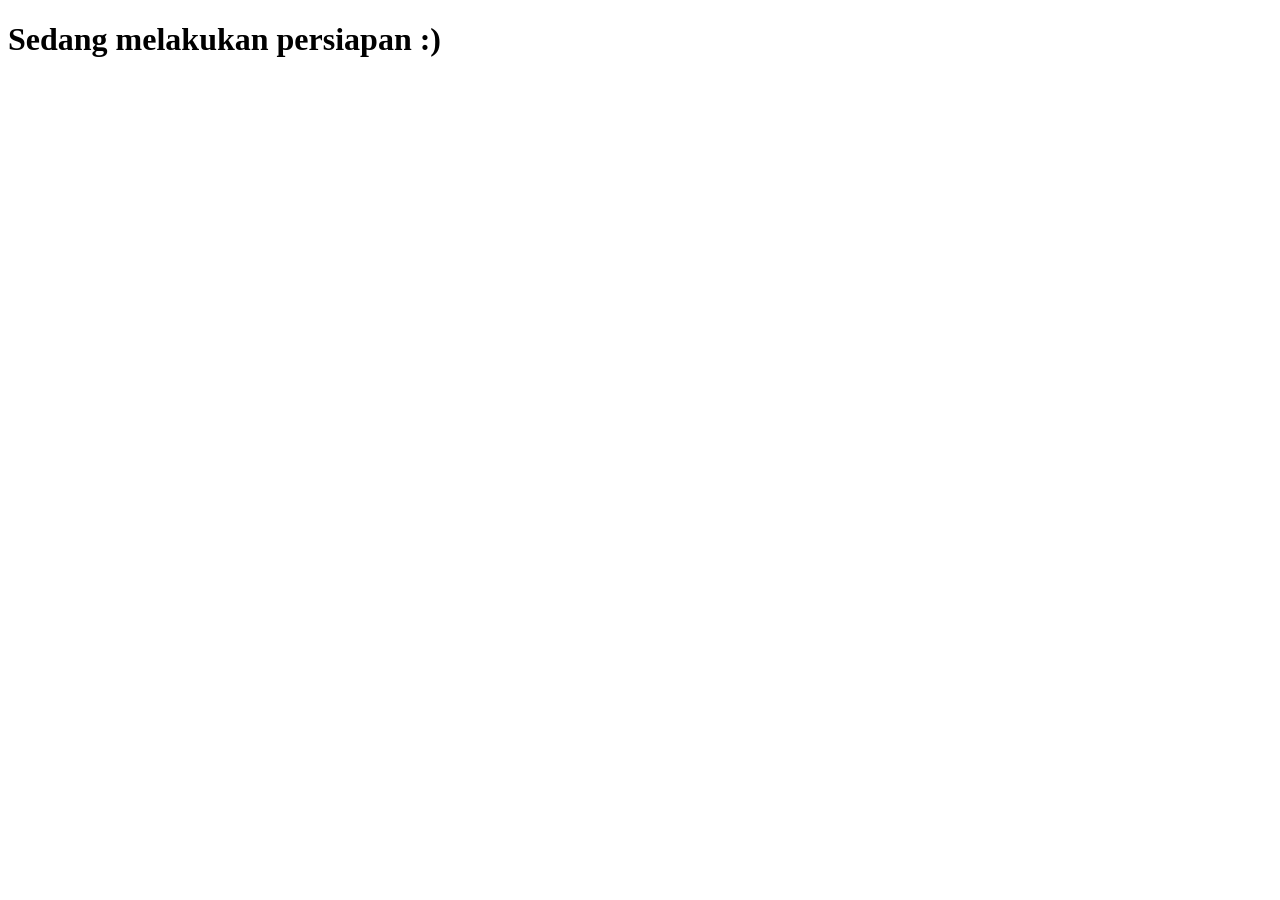
==== other/animoe/index.html @ 71cdceb8 "Add files via upload" ====
<!DOCTYPE html>
<html lang="en">
<head>
    <meta charset="UTF-8">
    <meta http-equiv="X-UA-Compatible" content="IE=edge">
    <meta name="viewport" content="width=device-width, initial-scale=1.0">
    <title>New ANIMOE</title>
</head>
<body>
    <h1>Sedang melakukan persiapan :)</h1>
</body>
</html>
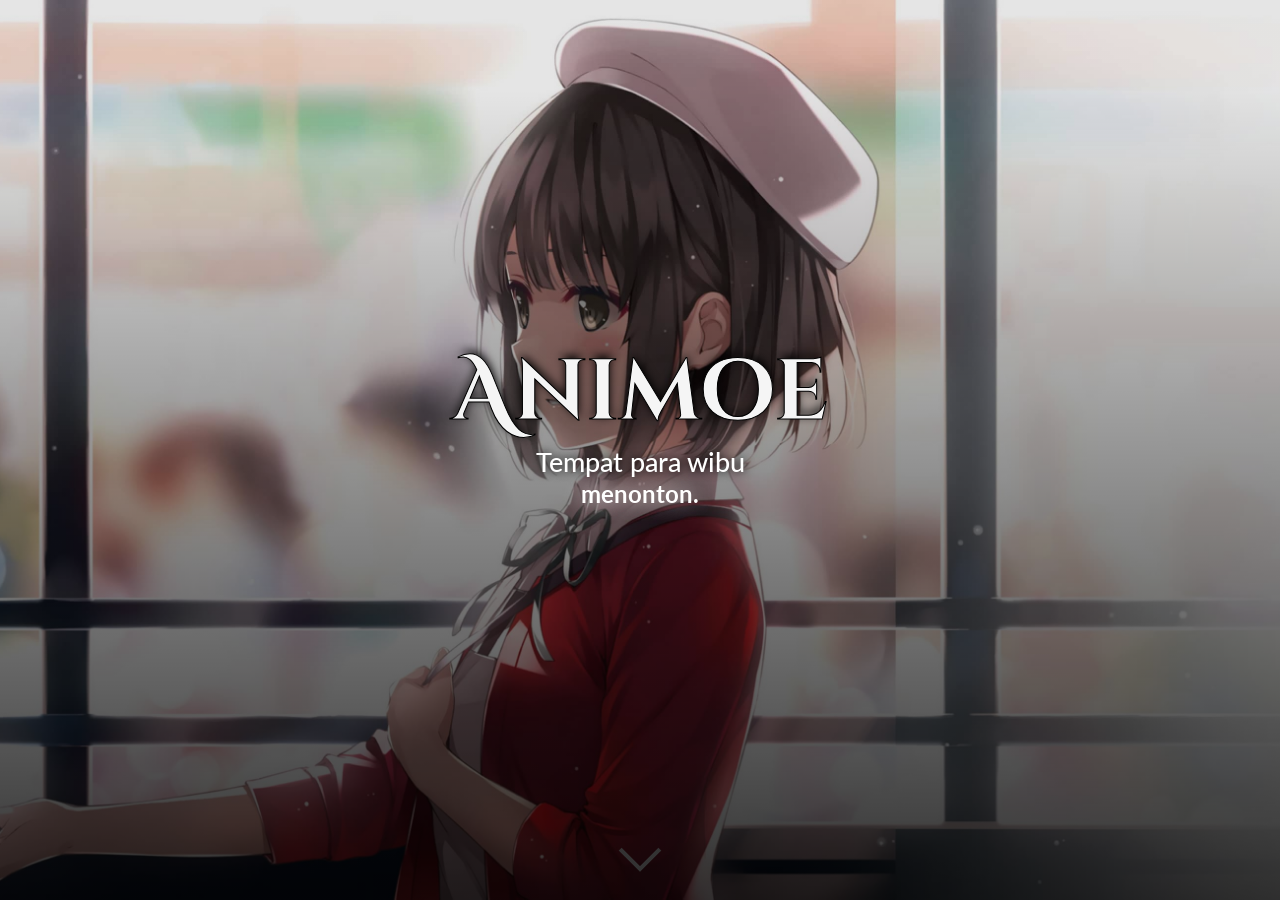
==== commit dbb46bf4: "Add files via upload" ====
--- a/other/animoe/index.html
+++ b/other/animoe/index.html
@@ -1,12 +1,137 @@
-<!DOCTYPE html>
-<html lang="en">
-<head>
-    <meta charset="UTF-8">
-    <meta http-equiv="X-UA-Compatible" content="IE=edge">
-    <meta name="viewport" content="width=device-width, initial-scale=1.0">
-    <title>New ANIMOE</title>
-</head>
-<body>
-    <h1>Sedang melakukan persiapan :)</h1>
-</body>
+<!DOCTYPE html>
+<html lang="id">
+    <head>
+        <meta charset="UTF-8">
+        <meta http-equiv="X-UA-Compatible" content="IE=edge">
+        <meta name="viewport" content="width=device-width, height=device-height, initial-scale=1, user-scalable=no">
+        <meta name="description" content="Nonton anime dan lagu-lagu jejepangan dengan kualitas tinggi tanpa bayar.">
+        <meta name="apple-mobile-web-app-capable" content="yes">
+        <meta name="mobile-web-app-capable" content="yes">
+        <meta name="keywords" content="animoe">
+        <meta name="theme-color" content="#423F3E">
+        <link rel="shortcut icon" href="https://cdn.discordapp.com/attachments/800026280204304424/1061979647094554685/Frame_2.png">
+        <link rel="preconnect" href="https://fonts.googleapis.com"><link rel="preconnect" href="https://fonts.gstatic.com" crossorigin><link href="https://fonts.googleapis.com/css2?family=Cinzel+Decorative:wght@700&family=Lato&display=swap" rel="stylesheet">
+        <link rel="stylesheet" href="https://cdn.jsdelivr.net/npm/bootstrap@5.2.3/dist/css/bootstrap.min.css">
+        <link rel="stylesheet" href="https://cdn.jsdelivr.net/npm/bootstrap-icons@1.10.3/font/bootstrap-icons.css">
+        <link rel="stylesheet" href="main.css">
+        <link rel="stylesheet" href="index.css">
+        <link rel="stylesheet" href="animista.css">
+        <link rel="stylesheet" href="common.css">
+        <link rel="stylesheet" href="text.css">
+        <meta property="og:site_name" content="Animoe Stream Service">
+        <meta property="og:type" content="website">
+        <meta property="og:url" content="https://animoe.my.id/">
+        <meta property="og:title" content="Layanan Streaming Gratis - Nonton anime, dengar lagu, dan unduh.">
+        <meta property="og:description" content="animoe.my.id adalah layanan kecil baru untuk menonton anime takarir Indonesia, dengar lagu-lagu jejepangan yang viral, ataupun unduh media. Semua media pada animoe.my.id berkualitas tinggi.">
+        <meta property="og:image" content="https://tarokeitaro.github.io/other/animoe/ogimage.png">
+        <meta name="twitter:image" content="https://tarokeitaro.github.io/other/animoe/ogimage.png">
+        <title>Animoe - streaming gratis tanpa batas</title>
+    </head>
+    <body>
+      <!-- <nav id="nav-main">
+        <ul class="opr-nav">
+          <li><a data-target="1">first</a></li>
+          <li><a data-target="2">second</a></li>
+          <li><a data-target="3">third</a></li>
+          <li><a data-target="4">fourth</a></li>
+        </ul>
+      </nav> -->
+      <div class="opr-container">
+        <div class="opr-page opr-current first" data-target="1">
+          <div class="container-fluid page-center home-fix overlay-dark-transparent" onmousedown="return false" onselectstart="return false" oncontextmenu="return false" onkeydown="return false">
+            <div class="home-text">
+              <h1 class="tracking-in-contract-bck-top" translate="no">Animoe</h1>
+              <h3 class="home-text-color-fix">Tempat para wibu</h3>
+              <div class="text mt-2">
+                <h3 class="center mt-2">
+                  <span class="words-wrapper">
+                    <b class="is-hidden">bersenang-senang.</b>
+                    <b class="is-hidden">mendegar lagu.</b>
+                    <b class="is-hidden">berkumpul.</b>
+                    <b class="is-visible">menonton.</b>
+                  </span>
+                </h3>
+              </div>
+            </div>
+          </div>
+          <div class="opr-next"></div>
+        </div>
+        
+        <div class="opr-page mobile-no-refresh second page-center" data-target="2">
+          <div class="container-fluid page-center">
+            <h3 translate="no" onmousedown="return false" onselectstart="return false" oncontextmenu="return false" onkeydown="return false">Menu</h3>
+            <div class="d-flex justify-content-evenly flex-wrap">
+                <div class="p-2">
+                    <div class="card card-width">
+                        <img src="https://tarokeitaro.github.io/other/animoe/card1.png" class="card-img" alt="">
+                        <div class="card-img-overlay">
+                            <div class="overlay rounded">
+                                <div class="text-body" onmousedown="return false" onselectstart="return false" oncontextmenu="return false" onkeydown="return false">
+                                    <h5 class="card-title" translate="no">Jellyfin</h5>
+                                    <p class="card-text">Nonton dan dengar lagu secara streaming di semua platform.</p>
+                                    <a href="https://stream.animoe.my.id/" class="btn btn-sm btn-primary mt-2">Buka sekarang</a>
+                                </div>
+                            </div>
+                        </div>
+                      </div>
+                </div>
+
+                <div class="p-2">
+                    <div class="card card-width">
+                        <img src="https://tarokeitaro.github.io/other/animoe/card2.png" class="card-img" alt="">
+                        <div class="card-img-overlay">
+                            <div class="overlay rounded">
+                                <div class="text-body" onmousedown="return false" onselectstart="return false" oncontextmenu="return false" onkeydown="return false">
+                                    <h5 class="card-title">Cloud Storage</h5>
+                                    <p class="card-text">Donwload media file yang ada di repositori media animoe.</p>
+                                    <a href="https://cloud.animoe.my.id/" class="btn btn-sm btn-primary mt-2">Buka sekarang</a>
+                                </div>
+                            </div>
+                        </div>
+                      </div>
+                </div>
+              </div>
+        </div>
+        <img class="megumi1" src="https://cdn.discordapp.com/attachments/800026280204304424/1061905747677548584/iu.png" alt="megumi">
+          <div class="container-fluid halaman"><code onmousedown="return false" onselectstart="return false" oncontextmenu="return false" onkeydown="return false">Halaman 1 dari 3</code></div>
+          <div class="opr-next"></div>
+        </div>
+        
+        <div class="opr-page mobile-no-refresh third page-center" data-target="3">
+          <div class="container page-center">
+            <h3 translate="no" onmousedown="return false" onselectstart="return false" oncontextmenu="return false" onkeydown="return false">Donasi</h3>
+            <div class="donasi">
+              <div class="trakteer-top">
+                <strong onmousedown="return false" onselectstart="return false" oncontextmenu="return false" onkeydown="return false">Dukung animoe agar server tetap berjalan :)</strong>
+                <iframe class="donasi-iframe rounded mb-3 donasi-iframe-fix"src="https://stream.trakteer.id/top-supporter-default.html?ts_font=Lato&ts_1_clr1=rgba%28255%2C+145%2C+152%2C+1%29&ts_1_clr2=rgba%28255%2C+111%2C+121%2C+1%29&ts_1_clr3=rgba%28254%2C+161%2C+191%2C+1%29&ts_1_clr4=rgba%28244%2C+217%2C+231%2C+1%29&ts_sortby=unit&ts_customtitle=Donatur+ANIMOE&key=trstream-SnoPLzqsUoyJns8MIF1I" scrolling="no"></iframe>
+                <a href="https://trakteer.id/kurikuri" class="btn btn-sm btn-donasi">Klik di sini!</a>
+              </div>
+              <img class="rounded trakteer-qrcode" src="https://cdn.discordapp.com/attachments/800026280204304424/1061916792471171132/trakteer-qrcode.jpeg" alt="">
+            </div>
+          </div>
+        <img class="megumi2" src="https://cdn.discordapp.com/attachments/800026280204304424/1061907356742590484/image.png" alt="megumi juga">
+          <div class="container-fluid halaman"><code onmousedown="return false" onselectstart="return false" oncontextmenu="return false" onkeydown="return false">Halaman 2 dari 3</code></div>
+          <div class="opr-next"></div>
+        </div>
+        
+        <div class="opr-page mobile-no-refresh fourth page-center" data-target="4">
+          <div class="page-center">
+            <h3>animoe.my.id</h3>
+            <p>Copyright &copy; 2023</p>
+            <p class="socmed mt-1">Ikuti kami di &nbsp;&nbsp;&nbsp;
+                          <a href="https://www.instagram.com/animoe.tv/" type="button"><i class="bi bi-instagram"></i></a>&nbsp;&nbsp;&nbsp;&nbsp;
+                          <a href="" type="button" aria-disabled="true"><i class="bi bi-facebook"></i></a>&nbsp;&nbsp;&nbsp;&nbsp
+                          <a href="" type="button" aria-disabled="true"><i class="bi bi-twitter"></i></a></p>
+                        </div>
+            <img class="megumi3" src="https://cdn.discordapp.com/attachments/800026280204304424/1061962370580217906/ui.png" alt="love megumi">
+          <div class="container-fluid halaman"><code onmousedown="return false" onselectstart="return false" oncontextmenu="return false" onkeydown="return false">Halaman 3 dari 3</code></div>
+          <p>&nbsp;</p>
+        </div>
+      </div>
+      <script src="https://ajax.googleapis.com/ajax/libs/jquery/2.1.1/jquery.min.js"></script> 
+      <script src="jquery.touchSwipe.min.js"></script> 
+      <script src="opr.js"></script>
+      <script src="https://cdnjs.cloudflare.com/ajax/libs/jquery/2.1.3/jquery.min.js"></script>
+      <script src="text.js"></script>
+      </body>
 </html>
--- a/other/animoe/main.css
+++ b/other/animoe/main.css
@@ -0,0 +1,177 @@
+@import url(http://fonts.googleapis.com/css?family=Roboto+Slab:400,300,100,700);
+/* line 5, ../../../../../Library/Ruby/Gems/2.0.0/gems/compass-core-1.0.1/stylesheets/compass/reset/_utilities.scss */
+html, body, div, span, applet, object, iframe,
+h1, h2, h3, h4, h5, h6, p, blockquote, pre,
+a, abbr, acronym, address, big, cite, code,
+del, dfn, em, img, ins, kbd, q, s, samp,
+small, strike, strong, sub, sup, tt, var,
+b, u, i, center,
+dl, dt, dd, ol, ul, li,
+fieldset, form, label, legend,
+table, caption, tbody, tfoot, thead, tr, th, td,
+article, aside, canvas, details, embed,
+figure, figcaption, footer, header, hgroup,
+menu, nav, output, ruby, section, summary,
+time, mark, audio, video {
+  margin: 0;
+  padding: 0;
+  border: 0;
+  vertical-align: baseline;
+}
+
+/* line 22, ../../../../../Library/Ruby/Gems/2.0.0/gems/compass-core-1.0.1/stylesheets/compass/reset/_utilities.scss */
+html {
+  line-height: 1;
+}
+
+/* line 24, ../../../../../Library/Ruby/Gems/2.0.0/gems/compass-core-1.0.1/stylesheets/compass/reset/_utilities.scss */
+ol, ul {
+  list-style: none;
+}
+
+/* line 26, ../../../../../Library/Ruby/Gems/2.0.0/gems/compass-core-1.0.1/stylesheets/compass/reset/_utilities.scss */
+table {
+  border-collapse: collapse;
+  border-spacing: 0;
+}
+
+/* line 28, ../../../../../Library/Ruby/Gems/2.0.0/gems/compass-core-1.0.1/stylesheets/compass/reset/_utilities.scss */
+caption, th, td {
+  text-align: left;
+  font-weight: normal;
+  vertical-align: middle;
+}
+
+/* line 30, ../../../../../Library/Ruby/Gems/2.0.0/gems/compass-core-1.0.1/stylesheets/compass/reset/_utilities.scss */
+q, blockquote {
+  quotes: none;
+}
+/* line 103, ../../../../../Library/Ruby/Gems/2.0.0/gems/compass-core-1.0.1/stylesheets/compass/reset/_utilities.scss */
+q:before, q:after, blockquote:before, blockquote:after {
+  content: "";
+  content: none;
+}
+
+/* line 32, ../../../../../Library/Ruby/Gems/2.0.0/gems/compass-core-1.0.1/stylesheets/compass/reset/_utilities.scss */
+a img {
+  border: none;
+}
+
+/* line 116, ../../../../../Library/Ruby/Gems/2.0.0/gems/compass-core-1.0.1/stylesheets/compass/reset/_utilities.scss */
+article, aside, details, figcaption, figure, footer, header, hgroup, main, menu, nav, section, summary {
+  display: block;
+}
+
+/* line 1, ../scss/_opr.scss */
+.opr-page {
+  position: fixed;
+  height: 100%;
+  width: 100%;
+}
+
+/* line 6, ../scss/_opr.scss */
+.opr-current {
+  z-index: 99;
+}
+
+/* line 9, ../scss/_opr.scss */
+.opr-animate {
+  z-index: 100;
+}
+
+/* line 12, ../scss/_opr.scss */
+.opr-nav a[data-target], .opr-next, .opr-prev {
+  cursor: pointer;
+}
+
+/* line 13, ../scss/main.scss */
+body {
+  background-color: #ddd;
+  font-family: 'Roboto Slab', serif;
+  color: #333;
+}
+
+/* line 18, ../scss/main.scss */
+a {
+  text-decoration: none;
+  color: #333;
+  display: block;
+}
+
+/* line 24, ../scss/main.scss */
+/* a:after {
+  content: '';
+  position: relative;
+  display: block;
+  width: 8px;
+  border-bottom: 2px solid #333;
+  transition: 0.3s ease-in-out;
+} */
+
+/* line 32, ../scss/main.scss */
+a:hover:after {
+  width: 100%;
+}
+
+/* line 35, ../scss/main.scss */
+#nav-main {
+  position: fixed;
+  right: 0;
+  z-index: 999;
+  padding: 20px;
+  margin: 20px;
+  border: 4px solid #333;
+}
+
+/* line 43, ../scss/main.scss */
+#nav-main li {
+  float: left;
+}
+
+/* line 46, ../scss/main.scss */
+#nav-main li + li {
+  margin-left: 20px;
+}
+
+/* line 49, ../scss/main.scss */
+.first {
+  display: flex;
+  background: url('https://tarokeitaro.github.io/other/animoe/home.jpg');
+  background-color: #EAC7C7;
+  background-repeat: no-repeat;
+  background-position: center;
+  background-attachment: fixed;
+  background-repeat: no-repeat;
+  -webkit-background-size: cover;
+  -moz-background-size: cover;
+  -o-background-size: cover;
+  background-size: cover;
+  cursor: default;
+}
+
+/* line 52, ../scss/main.scss */
+.second {
+  background-color: #EAC7C7;
+}
+
+/* line 55, ../scss/main.scss */
+.third {
+  background-color: #F7F5EB;
+}
+
+/* line 58, ../scss/main.scss */
+.fourth {
+  background-color: #EAE0DA;
+}
+
+/* line 62, ../scss/main.scss */
+.opr-next {
+  width: 30px;
+  height: 30px;
+  position: fixed;
+  left: 50%;
+  bottom: 40px;
+  box-shadow: 4px 4px 0 #333;
+  transform: translate(-50%, 0) rotate(45deg);
+  cursor: pointer;
+}
--- a/other/animoe/index.css
+++ b/other/animoe/index.css
@@ -0,0 +1,184 @@
+@import url('https://fonts.googleapis.com/css2?family=Cinzel+Decorative:wght@700&family=Lato&display=swap');
+/* general styles */
+html, body {
+    height: 100%;
+    width: 100%;
+    overflow-x: hidden;
+    scroll-behavior: smooth;
+    font-family: 'Lato', sans-serif;
+  }
+  .page-center {
+    display: flex;
+    flex-direction: column;
+    align-items: center;
+    justify-content: center;
+    padding: 0;
+  }
+  .home-text {
+    display: table-cell;
+    text-align: center;
+  }
+  .home-text h1 {
+    font-size: 5.4em;
+    font-weight: 700;
+    margin: 0;
+    padding: 0;
+  }
+  .home-text-color-fix {
+    color: white;
+    text-shadow: 0 0 10px black;
+  }
+  h1 {
+    font-family: 'Cinzel Decorative', cursive;
+    color: whitesmoke;
+    text-shadow: 0px -3px 10px black;
+    -webkit-text-stroke: 1px black;
+  }
+  h3 {
+    font-size: 1.7em;
+  }
+  .home-fix {
+    padding-bottom: 5em;
+  }
+  .home-text-color-fix {
+    color: white;
+    text-shadow: 0 0 10px black;
+  }
+  .overlay-dark-transparent {
+    background: rgb(0,0,0);
+    background: -moz-linear-gradient(0deg, rgba(0,0,0,0.8047664866727942) 0%, rgba(0,0,0,0.1016852541797969) 90%);
+    background: -webkit-linear-gradient(0deg, rgba(0,0,0,0.8047664866727942) 0%, rgba(0,0,0,0.1016852541797969) 90%);
+    background: linear-gradient(0deg, rgba(0,0,0,0.8047664866727942) 0%, rgba(0,0,0,0.1016852541797969) 90%);
+    filter: progid:DXImageTransform.Microsoft.gradient(startColorstr="#000000",endColorstr="#000000",GradientType=1);
+  }
+
+  /* Card */
+  .card-img {
+    display: block;
+    width: 100%;
+    height: auto;
+  }
+  .overlay {
+    position: absolute;
+    bottom: 100%;
+    left: 0;
+    right: 0;
+    background-color: #000000c0;
+    overflow: hidden;
+    width: 100%;
+    height:0;
+    transition: .5s ease;
+  }
+  .text-body {
+    position: absolute;
+    top: 50%;
+    left: 50%;
+    -webkit-transform: translate(-50%, -50%);
+    -ms-transform: translate(-50%, -50%);
+    transform: translate(-50%, -50%);
+    text-align: center;
+  }
+  .card-width {
+    max-width: 30rem;
+  }
+  .card:hover .overlay {
+    bottom: 0;
+    height: 100%;
+  }
+  .card-title {
+    font-size: 1.5em;
+    font-weight: bold;
+    color: white;
+  }
+  .card-text {
+    font-size: 1.1em;
+    color: aliceblue;
+  }
+  .btn-sm {
+    font-size: 1.1em;
+  }
+
+  .donasi {
+    display: flex;
+    flex-direction: row;
+    width: 100%;
+    height: 100%;
+    align-items: center;
+    align-content: center;
+    justify-content: space-around;
+    flex-wrap: wrap;
+  }
+  .trakteer-top {
+    display: flex;
+    flex-wrap: nowrap;
+    flex-direction: column;
+    align-items: center;
+  }
+  iframe {
+    pointer-events: none;
+  }
+  .donasi-iframe {
+    background-color: #EAE0DA;
+    border: 0;
+    overflow: hidden;
+    margin: 0 auto;
+    display: block;
+    height: 400px;
+  }
+  .btn-donasi {
+    color: white !important;
+    background-color: #BE1E2D;
+    border-color: #BE1E2D;
+  }
+  .btn-donasi:active, .btn-donasi:focus {
+    color: white !important;
+    background-color: #921c5e !important;
+    border-color: #C0468C !important;
+  }
+  .btn-donasi:hover {
+    background-color: #980000;
+    border-color: #800000;
+  }
+  
+  .halaman {
+    display: flex;
+    position: fixed;
+    justify-content: center;
+    bottom: 60px;
+    transition: 0.5;
+    cursor: default;
+  }
+
+  .socmed {
+    display: flex;
+  }
+
+  code {
+    color: gray;
+  }
+
+  .megumi1 {
+    position: absolute;
+    z-index: -1;
+    opacity: 30%;
+    width: 37em;
+    bottom: -4rem;
+    right: -10em;
+  }
+  .megumi2 {
+    position: absolute;
+    z-index: -1;
+    opacity: 30%;
+    width: 38em;
+    bottom: -10rem;
+    left: -7em;
+  }
+
+  .megumi3 {
+    position: absolute;
+    z-index: -1;
+    opacity: 30%;
+    width: 30em;
+    top: 2rem;
+    right: -3em;
+  }
--- a/other/animoe/animista.css
+++ b/other/animoe/animista.css
@@ -0,0 +1,50 @@
+.tracking-in-contract-bck-top {
+	-webkit-animation: tracking-in-contract-bck-top 1s cubic-bezier(0.215, 0.610, 0.355, 1.000) both;
+	        animation: tracking-in-contract-bck-top 1s cubic-bezier(0.215, 0.610, 0.355, 1.000) both;
+}
+
+/* ----------------------------------------------
+ * Generated by Animista on 2023-1-6 18:20:53
+ * Licensed under FreeBSD License.
+ * See http://animista.net/license for more info. 
+ * w: http://animista.net, t: @cssanimista
+ * ---------------------------------------------- */
+
+/**
+ * ----------------------------------------
+ * animation tracking-in-contract-bck-top
+ * ----------------------------------------
+ */
+ @-webkit-keyframes tracking-in-contract-bck-top {
+    0% {
+      letter-spacing: 1em;
+      -webkit-transform: translateZ(400px) translateY(-300px);
+              transform: translateZ(400px) translateY(-300px);
+      opacity: 0;
+    }
+    40% {
+      opacity: 0.6;
+    }
+    100% {
+      -webkit-transform: translateZ(0) translateY(0);
+              transform: translateZ(0) translateY(0);
+      opacity: 1;
+    }
+  }
+  @keyframes tracking-in-contract-bck-top {
+    0% {
+      letter-spacing: 1em;
+      -webkit-transform: translateZ(400px) translateY(-300px);
+              transform: translateZ(400px) translateY(-300px);
+      opacity: 0;
+    }
+    40% {
+      opacity: 0.6;
+    }
+    100% {
+      -webkit-transform: translateZ(0) translateY(0);
+              transform: translateZ(0) translateY(0);
+      opacity: 1;
+    }
+  }
+  
--- a/other/animoe/common.css
+++ b/other/animoe/common.css
@@ -0,0 +1,111 @@
+@media (max-width: 2000px) {
+    .card-width {
+        max-width: 50rem;
+      }
+}
+
+@media (max-width: 1400px) {
+    .card-width {
+        max-width: 30rem;
+      }
+}
+
+@media (max-height: 705px) {
+    .trakteer-qrcode {
+        display: none;
+    }
+}
+
+@media (max-width: 480px) {
+    .card-title {
+        font-size: unset;
+        color: white;
+      }
+      .card-text {
+        font-size: unset;
+        color: aliceblue;
+      }
+      .btn-sm {
+        font-size: unset;
+    }
+}
+
+@media (max-height: 430px) {
+    .card-width {
+        max-width: 25rem;
+      }
+}
+
+@media (max-width: 414px) {
+    .home-text h1 {
+        font-size: 5em;
+    }
+}
+
+@media (max-width: 380px) {
+    .home-text h1 {
+        font-size: 4em;
+    }
+}
+
+@media (max-height: 320px) {
+    .card-width {
+        max-width: 20rem;
+    }
+    .card-title {
+        font-size: 1em;
+        color: white;
+      }
+      .card-text {
+        font-size: 0.9em;
+        color: aliceblue;
+      }
+      .btn-sm {
+        font-size: 0.9em;
+    }
+}
+
+@media (max-width: 300px) {
+    h1 {
+        font-size: 3.5em !important;
+    }
+    h3.home-text-color-fix {
+        font-size: 1.5em;
+    }
+    strong {
+        font-size: 14px;
+    }
+    .card-title {
+        /* font-size: 1em; */
+        /* margin-bottom: 0; */
+        font-size: 1.2em;
+        margin-bottom: 8px;
+    }
+    .card-text {
+        /* font-size: 0.9em;
+        margin-bottom: 0; */
+        display: none;
+    }
+    .btn {
+        margin: 0;
+    }
+    .btn-sm {
+        font-size: 0.7em;
+    }
+}
+
+@media (pointer: coarse), (hover: none) and (max-width: 1024px) {
+    .card .overlay {
+        bottom: 0;
+        height: 100%;
+      }
+    .trakteer-qrcode {
+        display: none;
+    }
+    .mobile-no-refresh, iframe {
+        touch-action: none;
+    }
+    .megumi3 {
+        opacity: 10%;
+    }
+  }
--- a/other/animoe/text.css
+++ b/other/animoe/text.css
@@ -0,0 +1,173 @@
+.text {
+    /* height: 100%; */
+    position: absolute;
+    left:50%;
+    text-align:center;
+    color: #ffffff;
+    text-shadow: 0 0 20px rgb(255, 255, 255);
+}
+
+.words-wrapper {
+    display: inline-block;
+    position: relative;
+    text-align: left;
+}
+
+.words-wrapper b {
+    opacity: 0;
+    display: inline-block;
+    position: absolute;
+    white-space: nowrap;
+    left: 0;
+    top: 0;
+}
+
+.words-wrapper .is-visible {
+    position: relative;
+    opacity: 1;
+    -webkit-animation: push-in 0.6s;
+    -moz-animation: push-in 0.6s;
+    animation: push-in 0.6s;
+}
+
+.words-wrapper .is-hidden {
+    -webkit-animation: push-out 0.6s;
+    -moz-animation: push-out 0.6s;
+    animation: push-out 0.6s;
+}
+
+@-webkit-keyframes push-in {
+0% {
+    opacity: 0;
+    -webkit-transform: translateX(-100%);
+}
+
+70% {
+    opacity: 1;
+    -webkit-transform: translateX(10%);
+}
+
+100% {
+    opacity: 1;
+    -webkit-transform: translateX(0);
+}
+}
+
+@-moz-keyframes push-in {
+0% {
+    opacity: 0;
+    -moz-transform: translateX(-100%);
+}
+
+60% {
+    opacity: 1;
+    -moz-transform: translateX(10%);
+}
+
+100% {
+    opacity: 1;
+    -moz-transform: translateX(0);
+}
+}
+
+@keyframes push-in {
+0% {
+    opacity: 0;
+    -webkit-transform: translateX(-100%);
+    -moz-transform: translateX(-100%);
+    -ms-transform: translateX(-100%);
+    -o-transform: translateX(-100%);
+    transform: translateX(-100%);
+}
+
+60% {
+    opacity: 1;
+    -webkit-transform: translateX(10%);
+    -moz-transform: translateX(10%);
+    -ms-transform: translateX(10%);
+    -o-transform: translateX(10%);
+    transform: translateX(10%);
+}
+
+100% {
+    opacity: 1;
+    -webkit-transform: translateX(0);
+    -moz-transform: translateX(0);
+    -ms-transform: translateX(0);
+    -o-transform: translateX(0);
+    transform: translateX(0);
+}
+}
+
+@-webkit-keyframes push-out {
+0% {
+    opacity: 1;
+    -webkit-transform: translateX(0);
+}
+
+60% {
+    opacity: 0;
+    -webkit-transform: translateX(110%);
+}
+
+100% {
+    opacity: 0;
+    -webkit-transform: translateX(100%);
+}
+}
+
+@-moz-keyframes push-out {
+0% {
+    opacity: 1;
+    -moz-transform: translateX(0);
+}
+
+60% {
+    opacity: 0;
+    -moz-transform: translateX(110%);
+}
+
+100% {
+    opacity: 0;
+    -moz-transform: translateX(100%);
+}
+}
+
+@keyframes push-out {
+0% {
+    opacity: 1;
+    -webkit-transform: translateX(0);
+    -moz-transform: translateX(0);
+    -ms-transform: translateX(0);
+    -o-transform: translateX(0);
+    transform: translateX(0);
+}
+
+60% {
+    opacity: 0;
+    -webkit-transform: translateX(110%);
+    -moz-transform: translateX(110%);
+    -ms-transform: translateX(110%);
+    -o-transform: translateX(110%);
+    transform: translateX(110%);
+}
+
+100% {
+    opacity: 0;
+    -webkit-transform: translateX(100%);
+    -moz-transform: translateX(100%);
+    -ms-transform: translateX(100%);
+    -o-transform: translateX(100%);
+    transform: translateX(100%);
+}
+}
+
+.center {
+    margin: 0;
+    position: absolute;
+    top: 50%;
+    left: 50%;
+    -ms-transform: translate(-50%, -50%);
+    transform: translate(-50%, -50%);
+    font-size:1.5em;
+}
